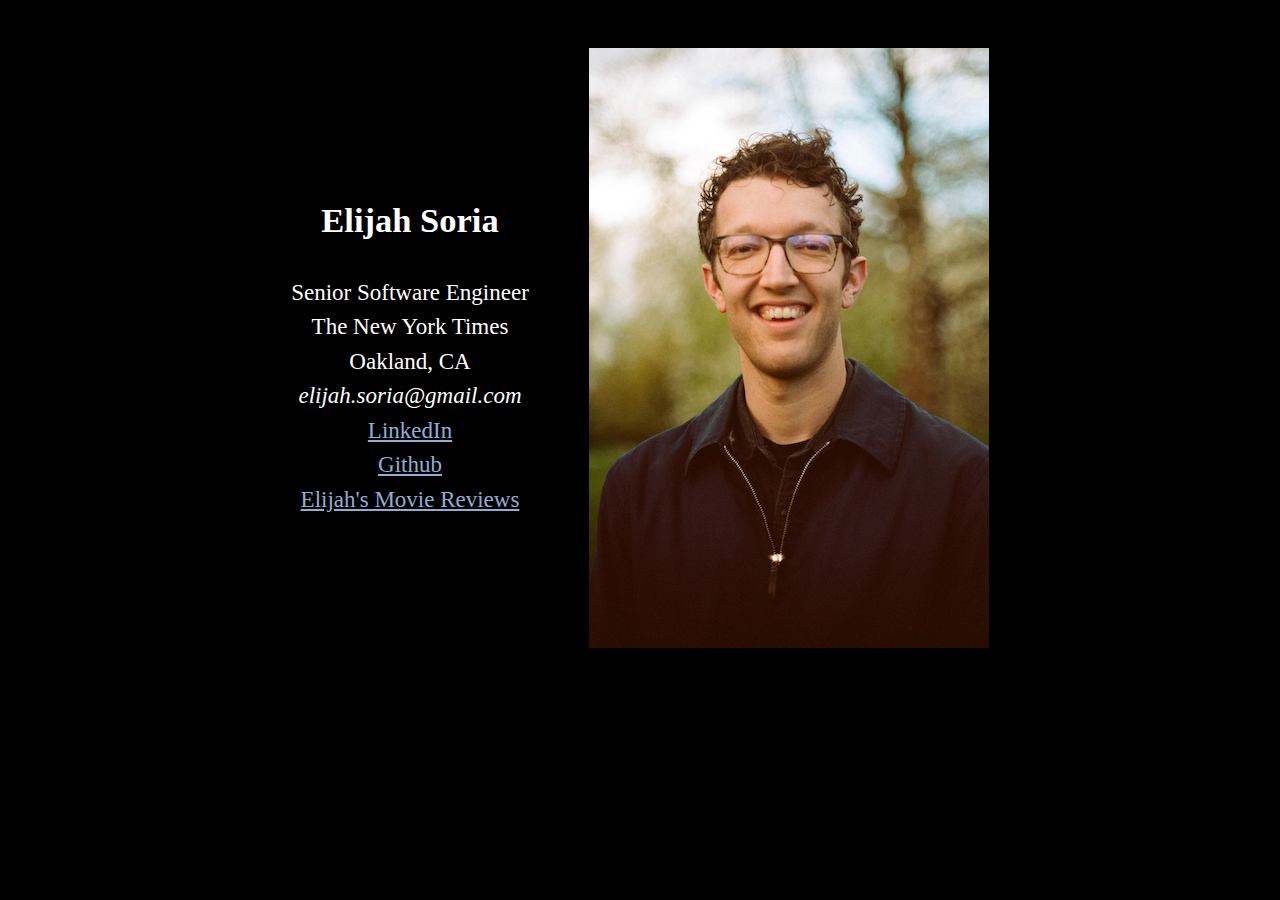
==== index.html @ 89454f75 "center" ====
<!DOCTYPE html>
<html lang="en">

<head>
   <meta name="viewport" content="width=device-width, initial-scale=1.0" />
   <meta name="author" content="Elijah Soria" />
   <meta name="description"
      content="Elijah Soria's personal website. Senior Software Engineer at The New York Times, based in Oakland, CA." />
   <meta name="google-site-verification" content="rzULagITWS6iZ3ZyOGRnKwcwEnRFXyUYj4BobwOy48k" />
   <meta property="og:site_name" content="Elijah Soria">
   <meta property="og:url" content="https://elijahsoria.github.io/">
   <meta property="og:title" content="Elijah Soria">
   <meta property="og:description"
      content="Elijah Soria's personal website. Senior Software Engineer at The New York Times, based in Oakland, CA.">
   <meta property="og:image" content="https://elijahsoria.github.io/images/elijah_small2.jpg">
   <title>Elijah Soria</title>
   <link rel="canonical" href="https://elijahsoria.github.io/">
   <link rel="icon" type="image/png" href="grateful-dead-logo.png">
   <link rel="stylesheet" href="index.css">
   <link rel="stylesheet" href="site_common.css">
   <script type="application/ld+json">
{
  "@context": "https://schema.org/",
  "@type": "WebSite",
  "name": "Elijah Soria",
  "url": "https://elijahsoria.github.io/"
}
</script>
</head>

<body>
   <div id="header">
         <div class="table-container">
            <div class="table-content">
               <h2>Elijah Soria</h2>
               <p>
                  Senior Software Engineer<br>
                  The New York Times<br>
                  Oakland, CA<br>
                  <i>elijah.soria@gmail.com</i><br>
                  <a href="https://www.linkedin.com/in/elijah-soria-a63859a4/">LinkedIn</a><br>
                  <a href="https://github.com/elijahsoria">Github</a><br>
                  <a href="./movies.html">Elijah's Movie Reviews</a>
               </p>
            </div>
            <div class="table-content">
               <picture>
                  <source type="image/webp" class="elijahimage"
                     srcset="images/elijah_xsmall2.webp 200w, images/elijah_small2.webp 400w, images/elijah_med2.webp 600w, images/elijah_lrg2.webp 800w, images/elijah2.webp 1200w"
                     sizes="(max-width: 500px) 200px, (max-height: 600px) 200px, (max-width: 800px) 300px, (max-height: 800px) 300px, 400px">
                  <img src="images/elijah2.jpg" alt="Elijah Soria" class="elijahimage"
                     srcset="images/elijah_xsmall2.jpg 200w, images/elijah_small2.jpg 400w, images/elijah_med2.jpg 600w, images/elijah2_lrg2.jpg 800w, images/elijah2.jpg 1200w"
                     sizes="(max-width: 500px) 200px, (max-height: 600px) 200px, (max-width: 800px) 300px, (max-height: 800px) 300px, 400px" width="400" height="600">
               </picture>
            </div>
         </div>
</body>

</html>
---- index.css ----
#header {
  padding: 10px;
}
.elijahimage {
  width: 400px;
  height: auto;
}
.table-container {
  display: flex;
  flex-wrap: wrap-reverse;
  justify-content: center;
  align-items: center;
  text-align: center;
}
.table-content {
  padding: 30px 30px 0 30px;
}
@media (max-width: 1080px) {
  .elijahimage {
    padding-top: 25px;
  }
  .table-content {
    padding: 0 25px;
  }
}
@media (max-width: 800px), (max-height: 800px) {
  .elijahimage {
    width: 300px;
  }
}
@media (max-width: 500px), (max-height: 600px) {
  .elijahimage {
    width: 200px;
    padding-top: 15px;
  }
  .table-content {
    padding: 0 15px;
  }
}
---- site_common.css ----
body {
   background-color: black;
   color: white;
   font-size: 23px;
   line-height: 1.5;
}

/* unvisited link */
a:link {
  color: #91add4;
}

/* visited link */
a:visited {
  color: #829bbe;
}

/* mouse over link */
a:hover {
  color: #a7bddc;
}

/* selected link */
a:active {
  color: #829bbe;
}
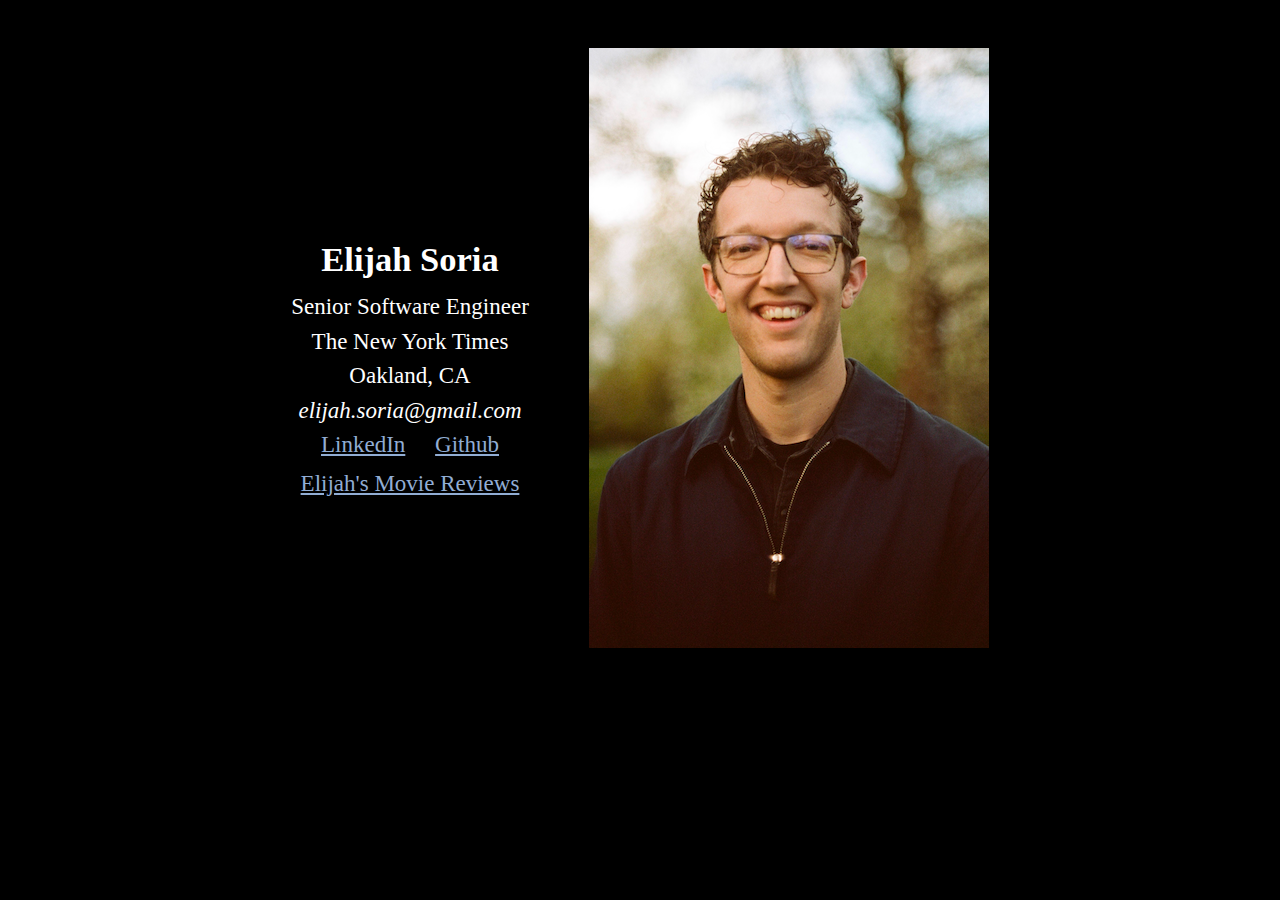
==== commit 540ca20c: "reformat" ====
--- a/index.html
+++ b/index.html
@@ -12,20 +12,29 @@
    <meta property="og:title" content="Elijah Soria">
    <meta property="og:description"
       content="Elijah Soria's personal website. Senior Software Engineer at The New York Times, based in Oakland, CA.">
-   <meta property="og:image" content="https://elijahsoria.github.io/images/elijah_small2.jpg">
+   <meta property="og:image" content="https://elijahsoria.github.io/images/elijah2.jpg">
    <title>Elijah Soria</title>
    <link rel="canonical" href="https://elijahsoria.github.io/">
    <link rel="icon" type="image/png" href="grateful-dead-logo.png">
    <link rel="stylesheet" href="index.css">
    <link rel="stylesheet" href="site_common.css">
    <script type="application/ld+json">
-{
-  "@context": "https://schema.org/",
-  "@type": "WebSite",
-  "name": "Elijah Soria",
-  "url": "https://elijahsoria.github.io/"
-}
-</script>
+   {
+      "@context": "https://schema.org/",
+      "@type": "WebSite",
+      "name": "Elijah Soria",
+      "url": "https://elijahsoria.github.io/",
+      "image": {
+         "@context": "https://schema.org/",
+         "@type": "ImageObject",
+         "contentUrl": "https://elijahsoria.github.io/images/elijah2.jpg",
+         "creator": {
+           "@type": "Person",
+           "name": "Elijah Soria"
+          }
+       }
+   }
+   </script>
 </head>
 
 <body>
@@ -33,15 +42,15 @@
          <div class="table-container">
             <div class="table-content">
                <h2>Elijah Soria</h2>
-               <p>
-                  Senior Software Engineer<br>
-                  The New York Times<br>
-                  Oakland, CA<br>
-                  <i>elijah.soria@gmail.com</i><br>
-                  <a href="https://www.linkedin.com/in/elijah-soria-a63859a4/">LinkedIn</a><br>
-                  <a href="https://github.com/elijahsoria">Github</a><br>
-                  <a href="./movies.html">Elijah's Movie Reviews</a>
-               </p>
+               <div>Senior Software Engineer</div>
+               <div>The New York Times</div>
+               <div>Oakland, CA</div>
+               <i>elijah.soria@gmail.com</i>
+               <div class="table-row">
+                  <a href="https://www.linkedin.com/in/elijah-soria-a63859a4/">LinkedIn</a>
+                  <a href="https://github.com/elijahsoria">Github</a>
+               </div>
+               <a href="./movies.html">Elijah's Movie Reviews</a>
             </div>
             <div class="table-content">
                <picture>
--- a/index.css
+++ b/index.css
@@ -14,6 +14,17 @@
 }
 .table-content {
   padding: 30px 30px 0 30px;
+}
+.table-content > p {
+  margin-top: 0px;
+}
+.table-content > h2 {
+  margin-bottom: 5px;
+}
+.table-row {
+  display: flex;
+  justify-content: space-evenly;
+  margin-bottom: 4px;
 }
 @media (max-width: 1080px) {
   .elijahimage {
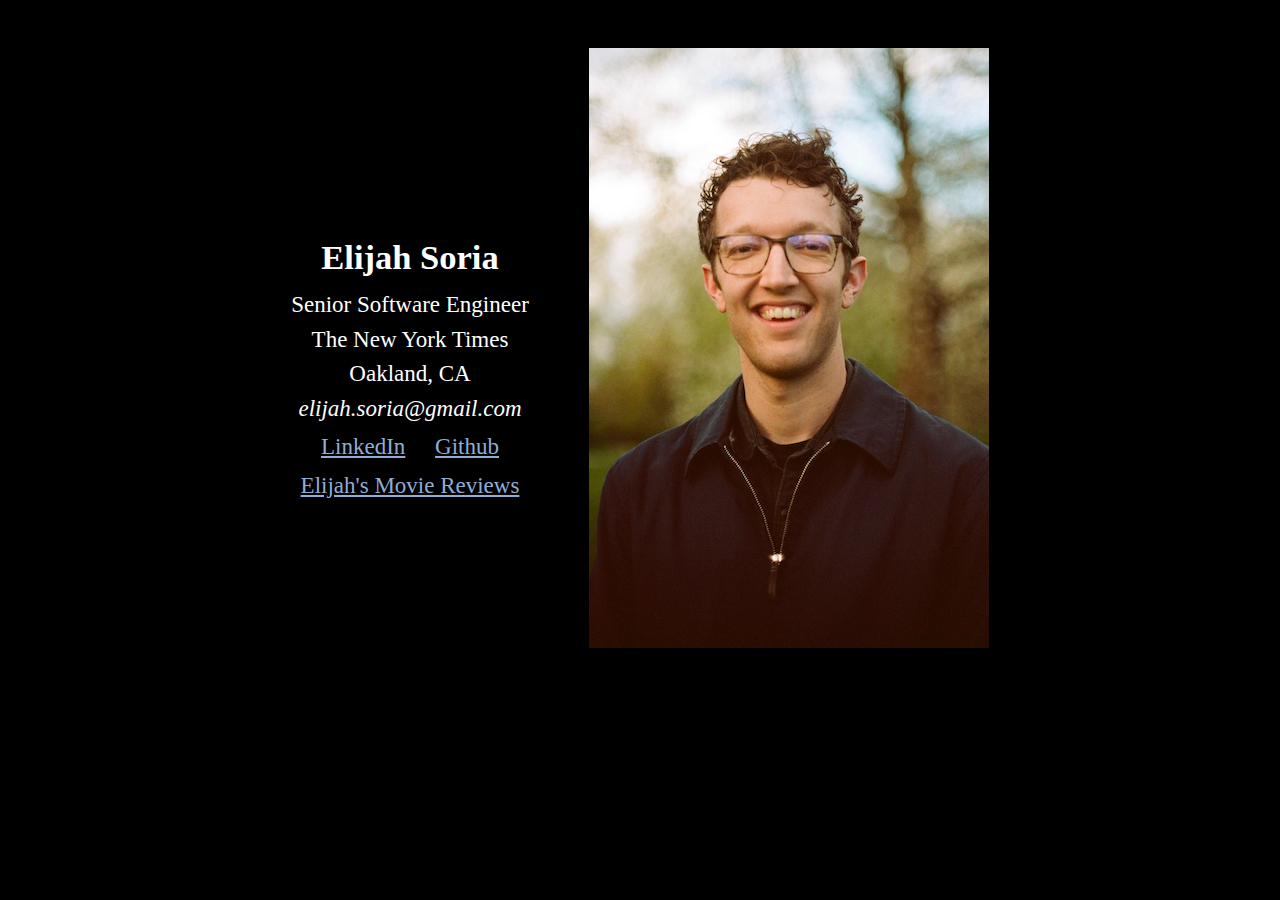
==== commit b256ec7f: "add div" ====
--- a/index.html
+++ b/index.html
@@ -45,7 +45,7 @@
                <div>Senior Software Engineer</div>
                <div>The New York Times</div>
                <div>Oakland, CA</div>
-               <i>elijah.soria@gmail.com</i>
+               <div><i>elijah.soria@gmail.com</i></div>
                <div class="table-row">
                   <a href="https://www.linkedin.com/in/elijah-soria-a63859a4/">LinkedIn</a>
                   <a href="https://github.com/elijahsoria">Github</a>
--- a/index.css
+++ b/index.css
@@ -24,7 +24,7 @@
 .table-row {
   display: flex;
   justify-content: space-evenly;
-  margin-bottom: 4px;
+  margin: 4px 0;
 }
 @media (max-width: 1080px) {
   .elijahimage {
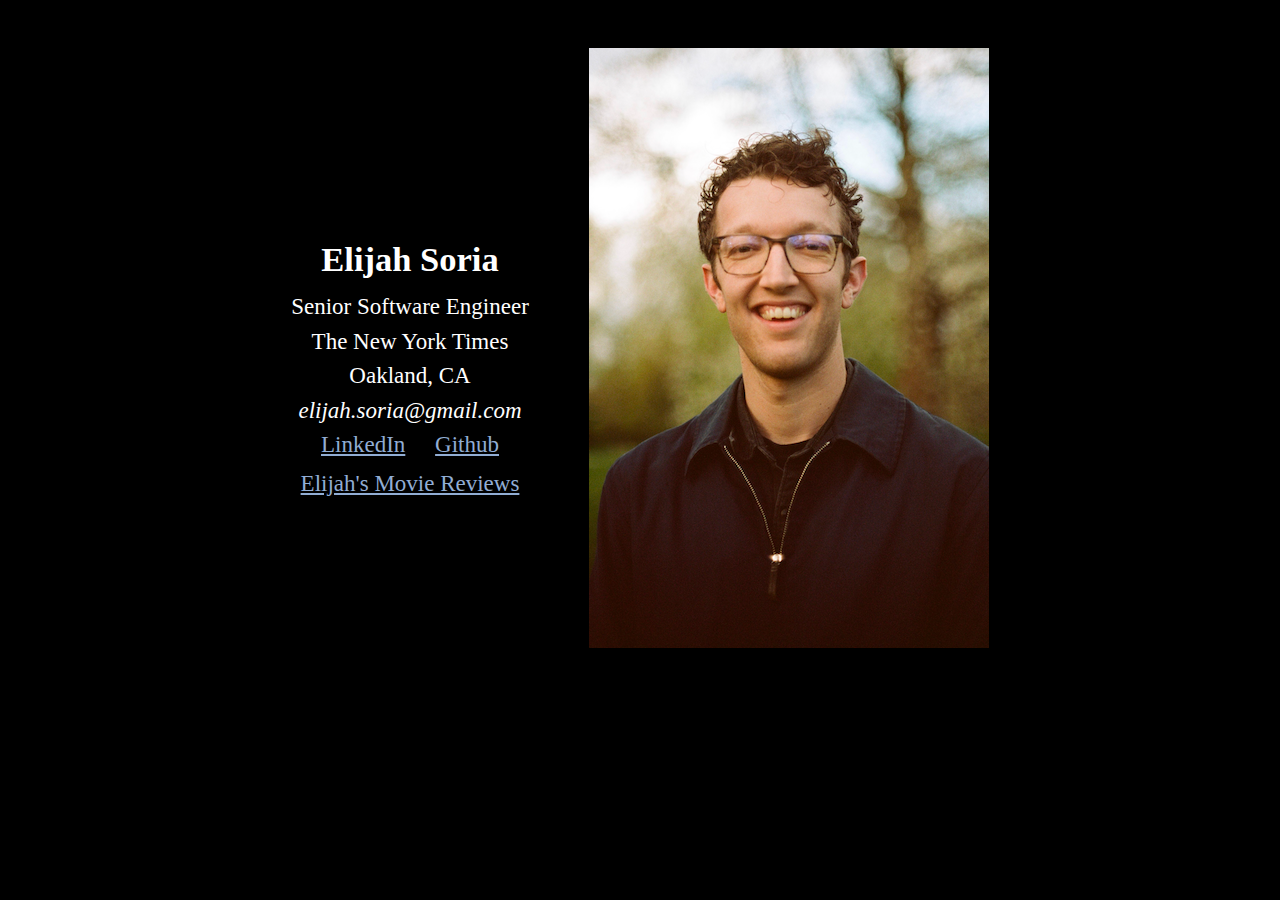
==== commit e9d36e8f: "Update index.html" ====
--- a/index.html
+++ b/index.html
@@ -23,7 +23,7 @@
       "@context": "https://schema.org/",
       "@type": "WebSite",
       "name": "Elijah Soria",
-      "url": "https://elijahsoria.github.io/",
+      "url": "https://elijahsoria.github.io",
       "image": {
          "@context": "https://schema.org/",
          "@type": "ImageObject",
@@ -65,4 +65,4 @@
          </div>
 </body>
 
-</html>+</html>
--- a/index.css
+++ b/index.css
@@ -4,6 +4,7 @@
 .elijahimage {
   width: 400px;
   height: auto;
+  aspect-ratio: 2/3;
 }
 .table-container {
   display: flex;
@@ -24,7 +25,7 @@
 .table-row {
   display: flex;
   justify-content: space-evenly;
-  margin: 4px 0;
+  margin-bottom: 4px;
 }
 @media (max-width: 1080px) {
   .elijahimage {
